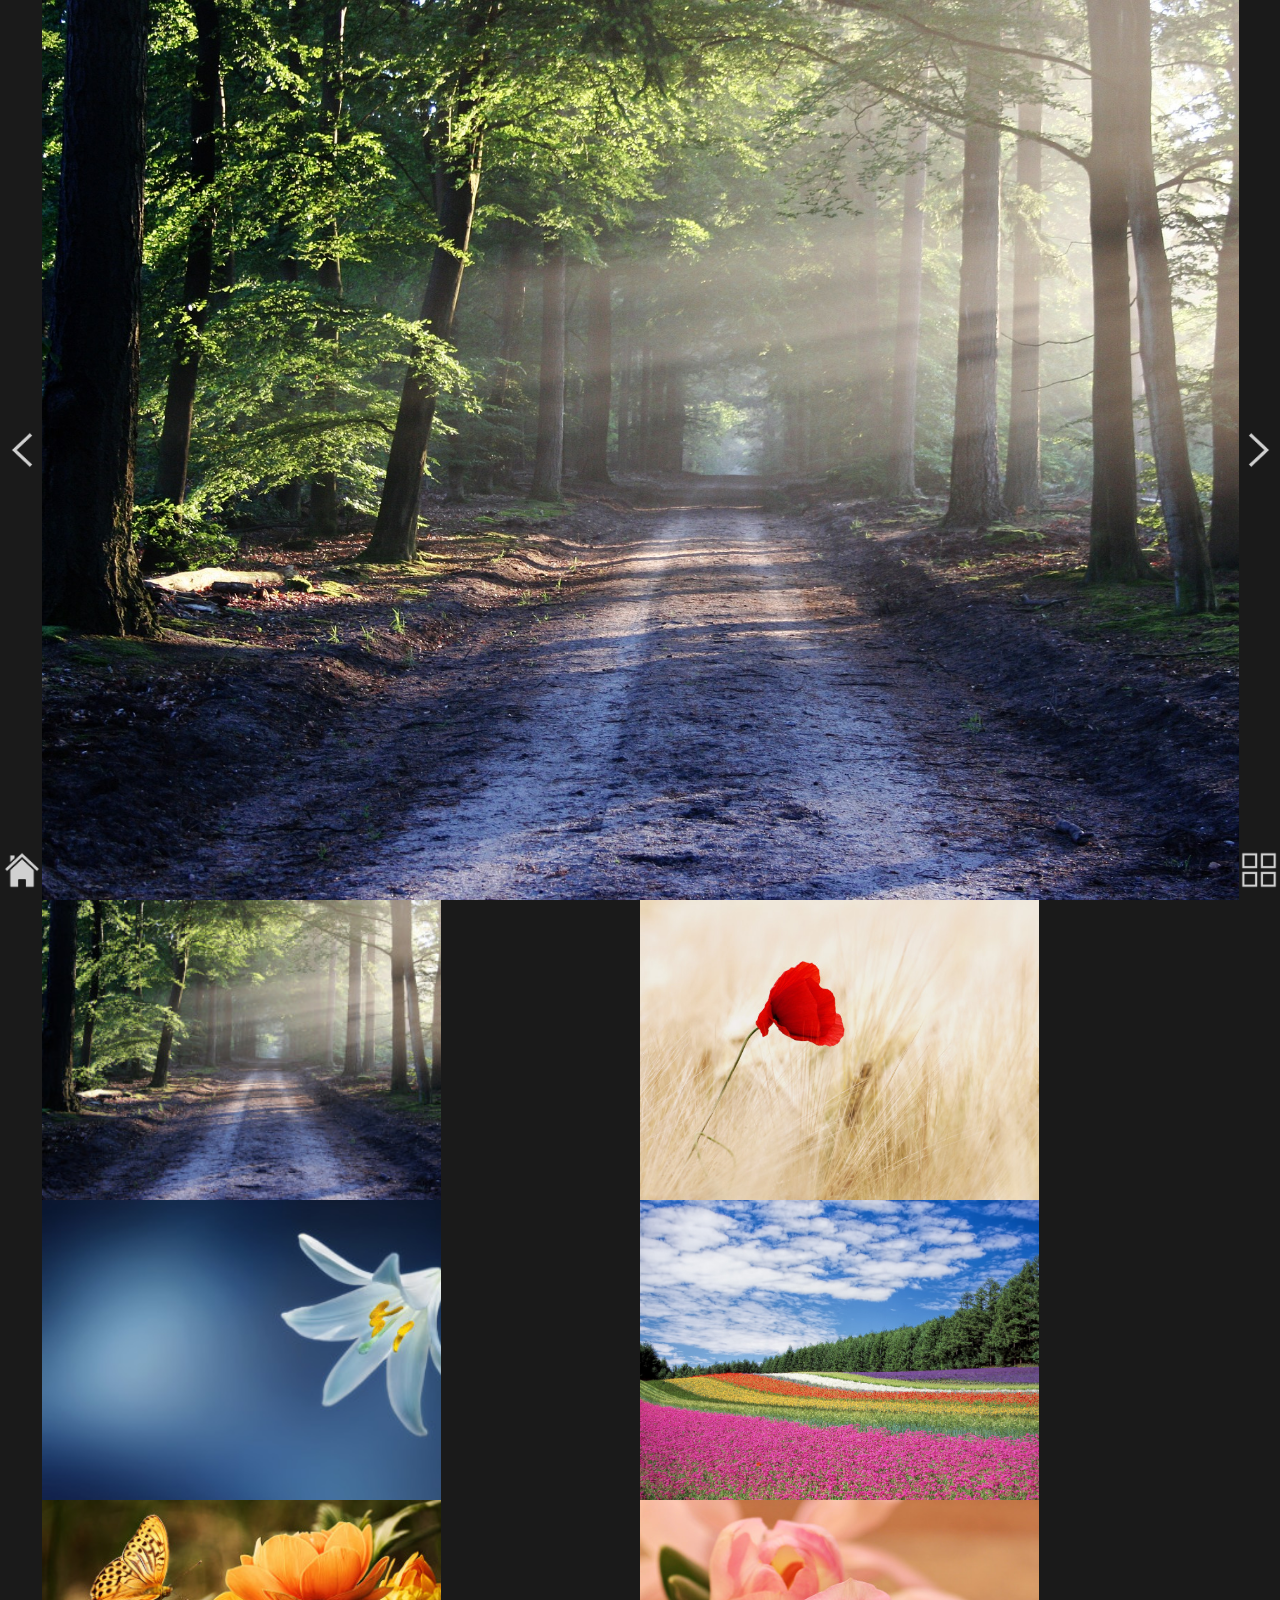
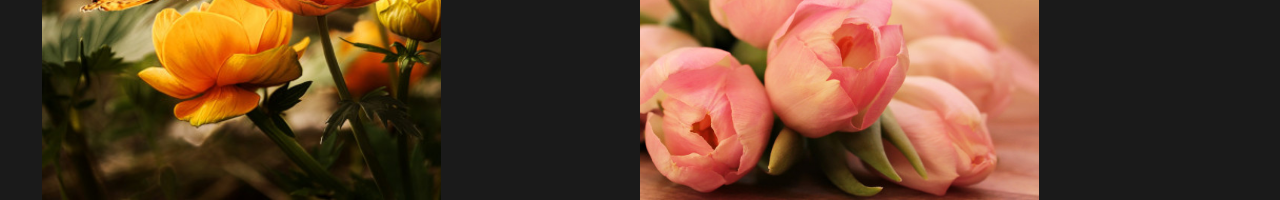
==== index..html @ 879896b1 "first test" ====
<!DOCTYPE html>
<html lang="pt-br">
<head>
    <meta charset="UTF-8">
    <meta http-equiv="X-UA-Compatible" content="IE=edge">
    <meta name="viewport" content="width=device-width, initial-scale=1.0">
    <link rel="stylesheet" href="css/carouselimg.css">
    <title>Carrossel de Imagens</title>
</head>
<body>
    <main>
        <div class="center position-relative">
            <div class="div-buttons position-absolute left">
                <button id="button-back" class="position-absolute vertical50"><img src="assets/icons/arrow-back.png" alt=""></button>
                <button class="display position-absolute bottom"><img src="assets/icons/home.png" alt=""></button>
            </div>
            <div id="landscape" class="center-bg-img"></div>
            <div class="div-buttons position-absolute right">
                <button id="button-forward" class="position-absolute vertical50"><img src="assets/icons/arrow-forward.png" alt=""></button>
                <button id="toggleimg" class="display position-absolute bottom"><img src="assets/icons/img-grid.png" alt=""></button>
            </div>
        </div>
        <div class="center"><div id="portfoliogrid" class="grid-img"></div></div>
        <div class="home center">
            <button><img src="assets/icons/home.png" alt=""></button>
        </div>
    </main>
    <script src="scripts/portfoliolist.js"></script>
    <script src="scripts/carouselimg.js"></script>
</body>
</html>
---- css/carouselimg.css ----
*{
    margin: 0;
    padding: 0;
    outline: 0;
    box-sizing: border-box;
}

body{
    width: 100vw;
    background-color: hsl(0, 0%, 10%);
    display: flex;
    flex-direction: column;
}

main{
    height: 100vh;
    display: flex;
    flex-direction: column;
    justify-content: space-between;
}

.grid-img{
    width: 100vw;
    display: grid;
    grid-template-columns: 1fr 1fr;
    width: 100vw;
    height: 75vw;
    overflow: scroll;
    z-index: 0;
}

.grid-img div{
    width: 50vw;
    height: calc(75vw/2);
    background-size: cover;
    background-attachment: scroll;
    background-repeat: no-repeat;   
}

.home{
    height: 60px;
}

.home button{
    position: absolute;
}

button{
    border: none;
    background-color: hsla(0, 0%, 100%, 0);
}

.center{
    display: flex;
    justify-content: center;
    align-items: center;
}

.center-bg-img{
    width: 100vw;
    height: 75vw;
    background-size: cover;
    background-attachment: scroll;
    background-repeat: no-repeat;
    z-index: -1;
}

.div-buttons{
    display: flex;
    flex-direction: column;
    width: 40px;
    height: 75vw;
}

button img{
    width: 40px;
}

.position-relative{
    position: relative;
}

.position-absolute{
    position: absolute;
}

.left{
    left: 0;
}

.right{
    right: 0;
}

.bottom{
    bottom: 10px;
}

.vertical50{
    top: calc(50% - 20px);
}

.display{
    display: none;
}

@media screen and (min-width: 480px){
    .home{
        display: none;
    }
    .center-bg-img{
        height: 100vh;
        width: 133vh;
    }
    
    .div-buttons{
        height: 100vh;
    }
    
    .display{
        display: flex;
    }
    .left{
        left: calc((50vw - 133vh/2) - 40px);
    }
    .right{
        right: calc((50vw - 133vh/2) - 40px);
    }

    .grid-img{
        height: 100vh;
        width: 133vh;
        grid-template-rows: 1fr 1fr;
    }

    .grid-img div{
        width: calc(133vh/3);
        height: calc(100vh/3);
    }
}
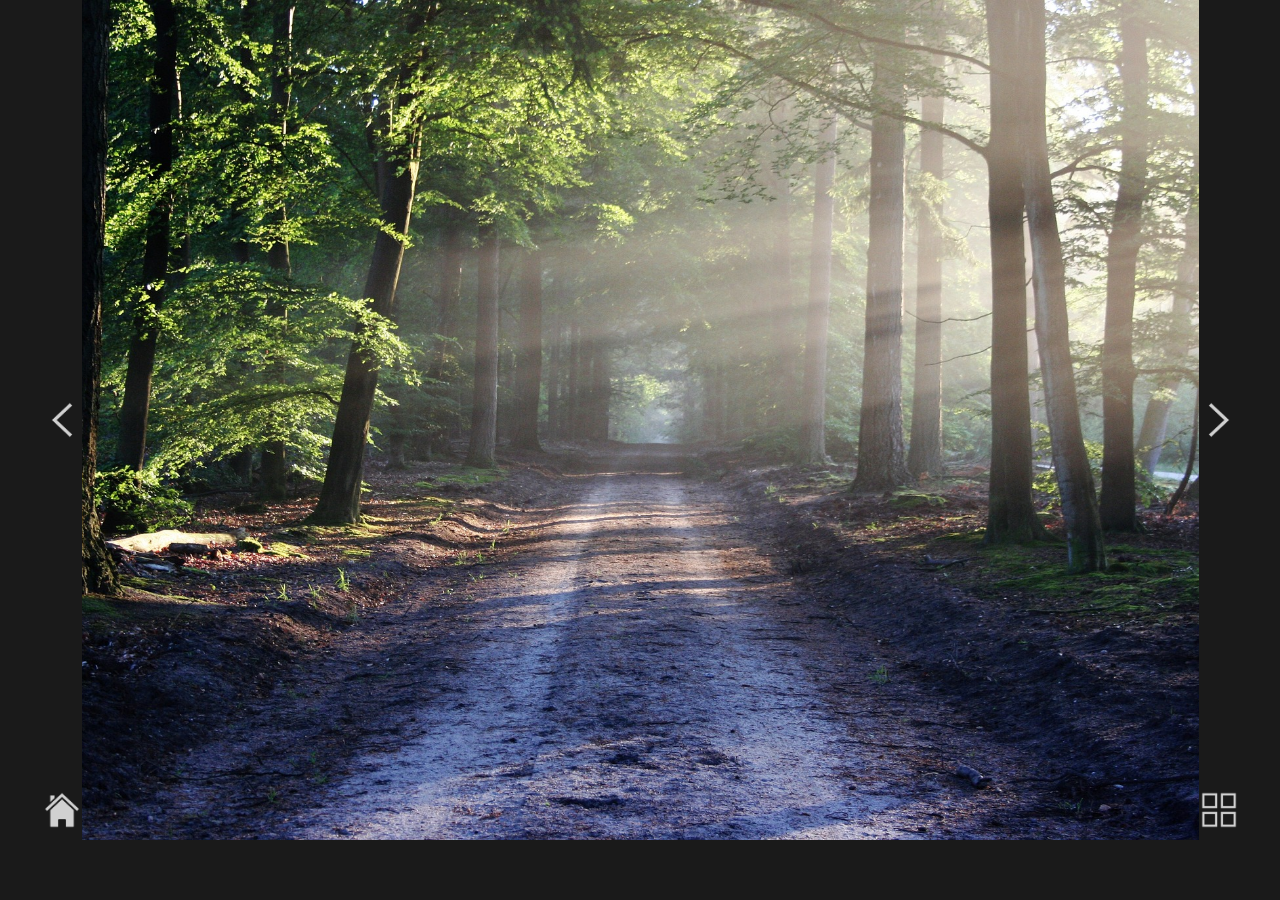
==== commit ddccc890: "update layout geral" ====
--- a/index..html
+++ b/index..html
@@ -1,3 +1,4 @@
+
 <!DOCTYPE html>
 <html lang="pt-br">
 <head>
@@ -22,7 +23,7 @@
         </div>
         <div class="center"><div id="portfoliogrid" class="grid-img"></div></div>
         <div class="home center">
-            <button><img src="assets/icons/home.png" alt=""></button>
+            <button><a id="home" href="#home"><img src="assets/icons/home.png" alt=""></a></button>
         </div>
     </main>
     <script src="scripts/portfoliolist.js"></script>
--- a/css/carouselimg.css
+++ b/css/carouselimg.css
@@ -13,7 +13,7 @@
 }
 
 main{
-    height: 100vh;
+    height: calc(100vh - 60px);
     display: flex;
     flex-direction: column;
     justify-content: space-between;
@@ -26,7 +26,6 @@
     width: 100vw;
     height: 75vw;
     overflow: scroll;
-    z-index: 0;
 }
 
 .grid-img div{
@@ -59,10 +58,19 @@
 .center-bg-img{
     width: 100vw;
     height: 75vw;
+    background-position: center;
     background-size: cover;
     background-attachment: scroll;
     background-repeat: no-repeat;
-    z-index: -1;
+}
+
+.center-bg-img-original-ratio{
+    width: 100vw;
+    height: 75vw;
+    background-position: center;
+    background-size: contain;
+    background-attachment: scroll;
+    background-repeat: no-repeat;
 }
 
 .div-buttons{
@@ -109,32 +117,33 @@
         display: none;
     }
     .center-bg-img{
-        height: 100vh;
-        width: 133vh;
+        height: calc(100vh - 60px);
+        width: calc(133vh - 80px);
     }
     
     .div-buttons{
-        height: 100vh;
+        height: calc(100vh - 60px);
     }
     
     .display{
         display: flex;
     }
     .left{
-        left: calc((50vw - 133vh/2) - 40px);
+        left: calc((50vw - (133vh - 80px)/2) - 40px);
     }
     .right{
-        right: calc((50vw - 133vh/2) - 40px);
+        right: calc((50vw - (133vh - 80px)/2) - 40px);
     }
 
     .grid-img{
-        height: 100vh;
-        width: 133vh;
-        grid-template-rows: 1fr 1fr;
+        display: none;
+        height: calc(100vh - 60px);
+        width: calc(133vh - 80px);
+        grid-template-rows: 1fr 1fr 1fr;
     }
 
     .grid-img div{
-        width: calc(133vh/3);
-        height: calc(100vh/3);
+        width: calc(calc(133vh - 80px)/3);
+        height: calc((100vh - 60px)/3);
     }
 }